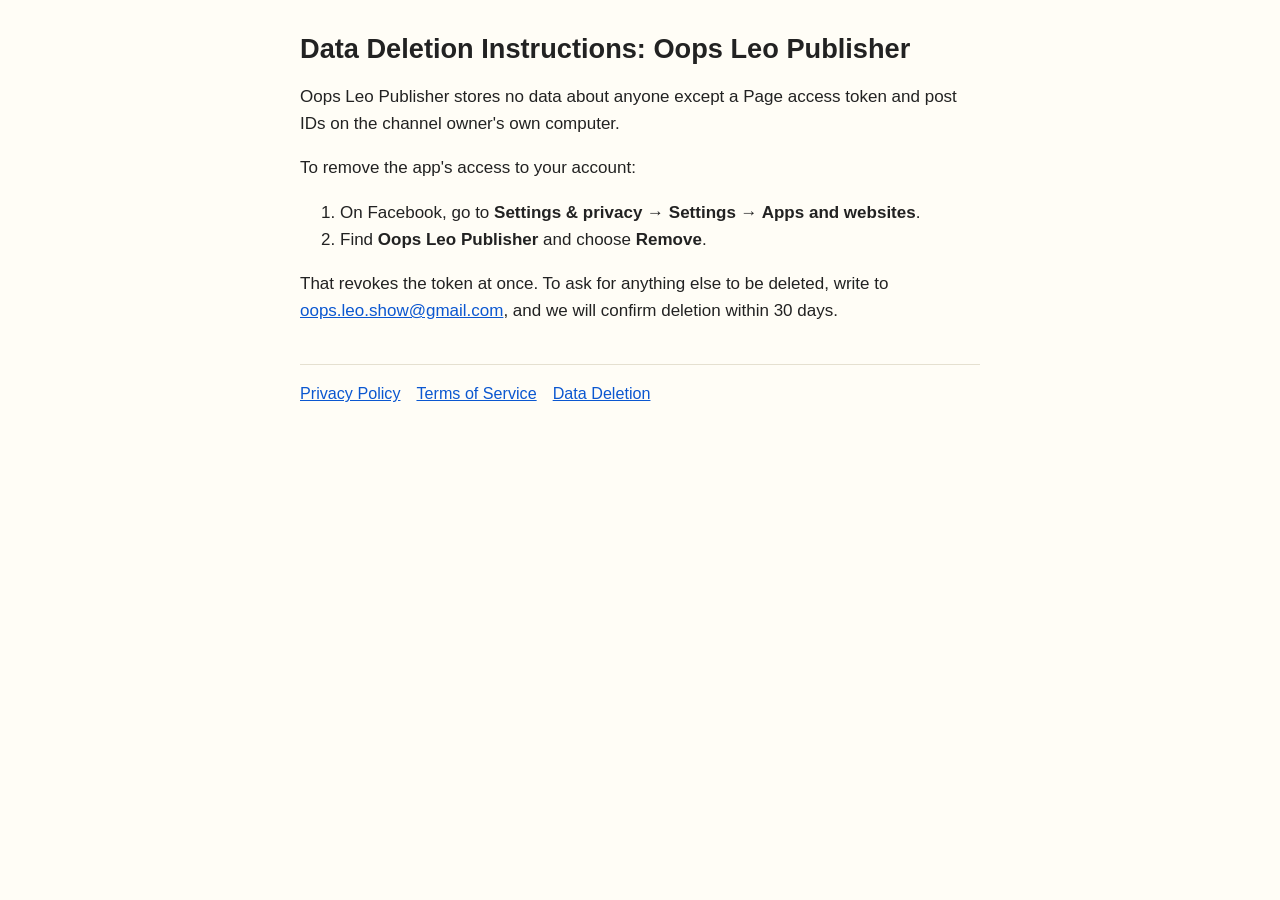
==== data-deletion/index.html @ f8b80c2e "Policy pages for Oops Leo Publisher" ====
<!doctype html>
<html lang="en">
<head>
<meta charset="utf-8">
<meta name="viewport" content="width=device-width, initial-scale=1">
<title>Data Deletion Instructions | Oops Leo Publisher</title>
<style>body{margin:0;background:#fffdf6;color:#222;font:17px/1.6 -apple-system,BlinkMacSystemFont,"Segoe UI",Roboto,sans-serif}
main{max-width:680px;margin:0 auto;padding:32px 16px 48px}h1{font-size:1.6em;line-height:1.25;margin:0 0 4px}
.date{color:#666;margin:0 0 24px}a{color:#0b57d0}nav{margin-top:40px;padding-top:16px;border-top:1px solid #e5e0d0;font-size:.95em}
nav a{margin-right:16px}</style>
</head>
<body><main>
<h1>Data Deletion Instructions: Oops Leo Publisher</h1>
<p>Oops Leo Publisher stores no data about anyone except a Page access token and post IDs on the channel owner's own computer.</p>
<p>To remove the app's access to your account:</p>
<ol><li>On Facebook, go to <strong>Settings &amp; privacy → Settings → Apps and websites</strong>.</li>
<li>Find <strong>Oops Leo Publisher</strong> and choose <strong>Remove</strong>.</li></ol>
<p>That revokes the token at once. To ask for anything else to be deleted, write to <a href="mailto:oops.leo.show@gmail.com">oops.leo.show@gmail.com</a>, and we will confirm deletion within 30 days.</p>
<nav><a href="../privacy/">Privacy Policy</a><a href="../terms/">Terms of Service</a><a href="../data-deletion/">Data Deletion</a></nav>
</main></body>
</html>
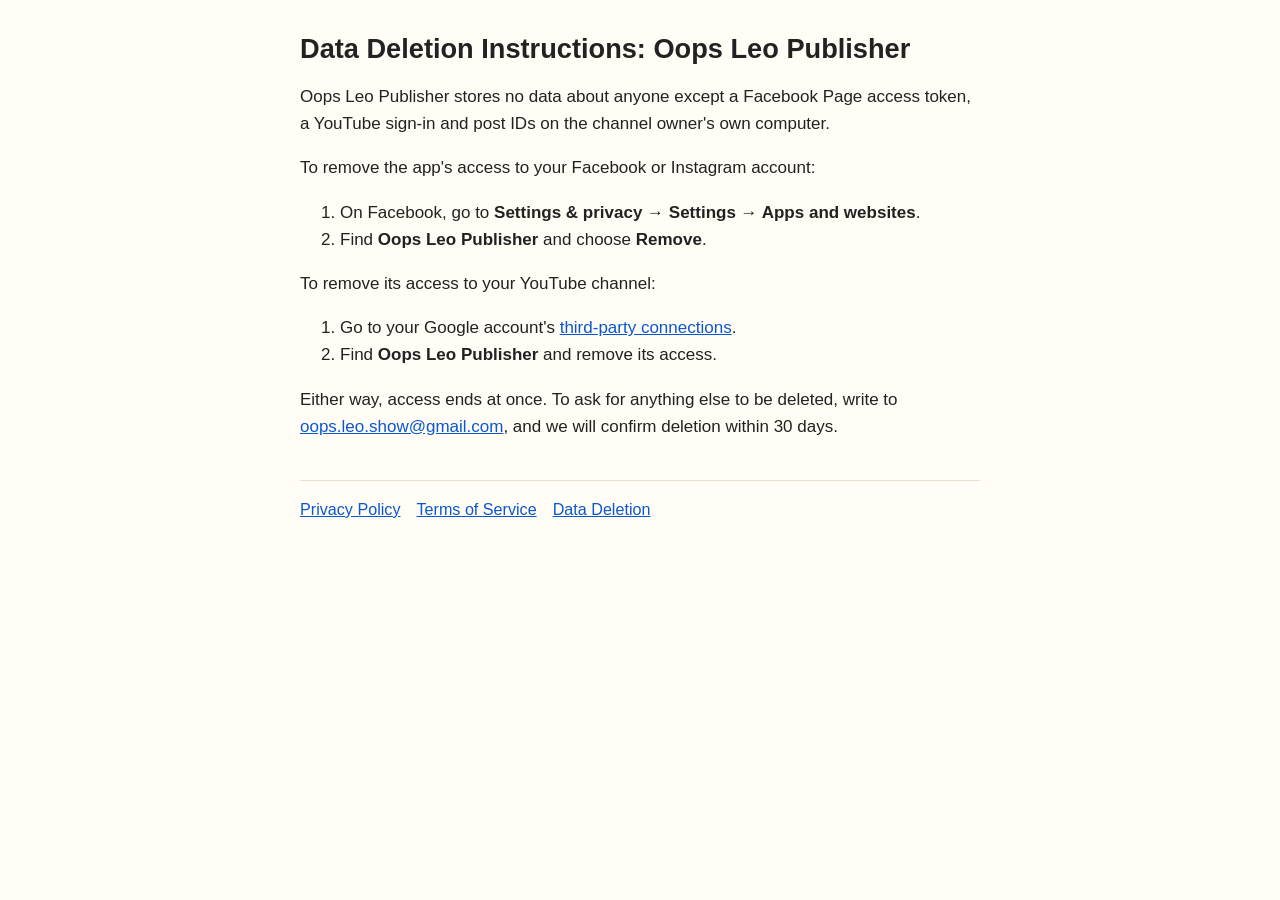
==== commit a2629e94: "Mention YouTube in the privacy, terms and deletion pages Co-Authored-By: Claude Opus 5.5 (1M context" ====
--- a/data-deletion/index.html
+++ b/data-deletion/index.html
@@ -11,11 +11,14 @@
 </head>
 <body><main>
 <h1>Data Deletion Instructions: Oops Leo Publisher</h1>
-<p>Oops Leo Publisher stores no data about anyone except a Page access token and post IDs on the channel owner's own computer.</p>
-<p>To remove the app's access to your account:</p>
+<p>Oops Leo Publisher stores no data about anyone except a Facebook Page access token, a YouTube sign-in and post IDs on the channel owner's own computer.</p>
+<p>To remove the app's access to your Facebook or Instagram account:</p>
 <ol><li>On Facebook, go to <strong>Settings &amp; privacy → Settings → Apps and websites</strong>.</li>
 <li>Find <strong>Oops Leo Publisher</strong> and choose <strong>Remove</strong>.</li></ol>
-<p>That revokes the token at once. To ask for anything else to be deleted, write to <a href="mailto:oops.leo.show@gmail.com">oops.leo.show@gmail.com</a>, and we will confirm deletion within 30 days.</p>
+<p>To remove its access to your YouTube channel:</p>
+<ol><li>Go to your Google account's <a href="https://myaccount.google.com/connections">third-party connections</a>.</li>
+<li>Find <strong>Oops Leo Publisher</strong> and remove its access.</li></ol>
+<p>Either way, access ends at once. To ask for anything else to be deleted, write to <a href="mailto:oops.leo.show@gmail.com">oops.leo.show@gmail.com</a>, and we will confirm deletion within 30 days.</p>
 <nav><a href="../privacy/">Privacy Policy</a><a href="../terms/">Terms of Service</a><a href="../data-deletion/">Data Deletion</a></nav>
 </main></body>
 </html>
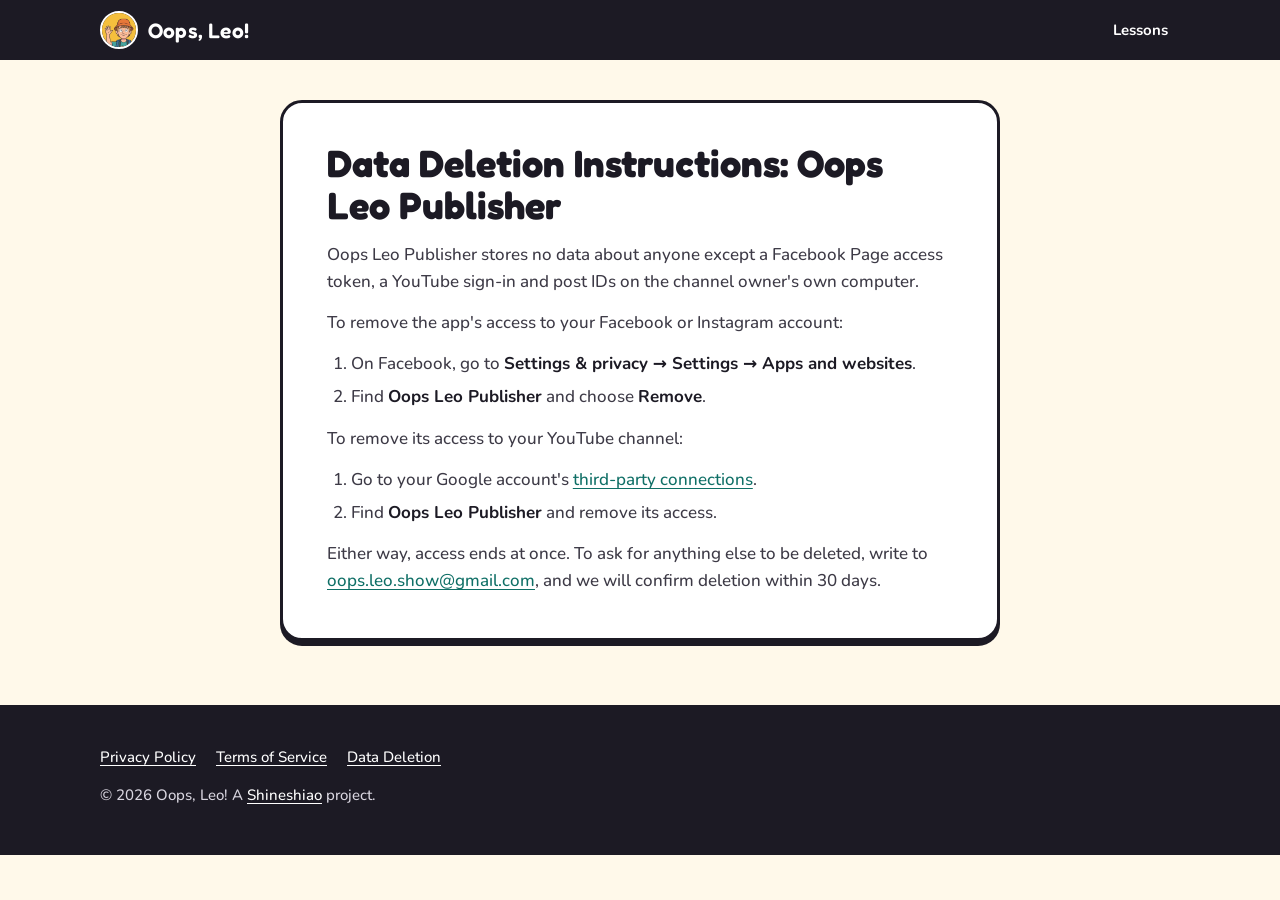
==== commit d710f5e5: "Rebuild the site as the channel's home and link-in-bio page Home page with Leo and Lily, buttons to " ====
--- a/data-deletion/index.html
+++ b/data-deletion/index.html
@@ -1,24 +1,60 @@
 <!doctype html>
 <html lang="en">
 <head>
-<meta charset="utf-8">
-<meta name="viewport" content="width=device-width, initial-scale=1">
-<title>Data Deletion Instructions | Oops Leo Publisher</title>
-<style>body{margin:0;background:#fffdf6;color:#222;font:17px/1.6 -apple-system,BlinkMacSystemFont,"Segoe UI",Roboto,sans-serif}
-main{max-width:680px;margin:0 auto;padding:32px 16px 48px}h1{font-size:1.6em;line-height:1.25;margin:0 0 4px}
-.date{color:#666;margin:0 0 24px}a{color:#0b57d0}nav{margin-top:40px;padding-top:16px;border-top:1px solid #e5e0d0;font-size:.95em}
-nav a{margin-right:16px}</style>
+  <meta charset="utf-8" />
+  <meta name="viewport" content="width=device-width, initial-scale=1" />
+  <title>Data Deletion Instructions | Oops, Leo!</title>
+  <meta name="description" content="Data Deletion Instructions for Oops Leo Publisher, the tool that posts the Oops, Leo! channel's own videos." />
+  <meta name="theme-color" content="#1c1a24" />
+  <link rel="icon" href="../favicon.png" type="image/png" />
+  <link rel="apple-touch-icon" href="../apple-touch-icon.png" />
+  <link rel="preconnect" href="https://fonts.googleapis.com" />
+  <link rel="preconnect" href="https://fonts.gstatic.com" crossorigin />
+  <link rel="stylesheet"
+    href="https://fonts.googleapis.com/css2?family=Fredoka:wght@500;600;700&family=Nunito:wght@500;700&display=swap" />
+  <link rel="stylesheet" href="../styles.css" />
 </head>
-<body><main>
-<h1>Data Deletion Instructions: Oops Leo Publisher</h1>
-<p>Oops Leo Publisher stores no data about anyone except a Facebook Page access token, a YouTube sign-in and post IDs on the channel owner's own computer.</p>
-<p>To remove the app's access to your Facebook or Instagram account:</p>
-<ol><li>On Facebook, go to <strong>Settings &amp; privacy → Settings → Apps and websites</strong>.</li>
-<li>Find <strong>Oops Leo Publisher</strong> and choose <strong>Remove</strong>.</li></ol>
-<p>To remove its access to your YouTube channel:</p>
-<ol><li>Go to your Google account's <a href="https://myaccount.google.com/connections">third-party connections</a>.</li>
-<li>Find <strong>Oops Leo Publisher</strong> and remove its access.</li></ol>
-<p>Either way, access ends at once. To ask for anything else to be deleted, write to <a href="mailto:oops.leo.show@gmail.com">oops.leo.show@gmail.com</a>, and we will confirm deletion within 30 days.</p>
-<nav><a href="../privacy/">Privacy Policy</a><a href="../terms/">Terms of Service</a><a href="../data-deletion/">Data Deletion</a></nav>
-</main></body>
+
+<body>
+  <a class="skip" href="#main">Skip to content</a>
+
+  <header class="top">
+    <div class="wrap">
+      <a class="brand" href="../">
+        <img src="../assets/avatar.webp" width="38" height="38" alt="" />
+        <span>Oops, Leo!</span>
+      </a>
+      <nav aria-label="Main">
+        <a href="../#lessons">Lessons</a>
+      </nav>
+    </div>
+  </header>
+
+  <main id="main" class="doc">
+    <div class="wrap">
+      <article>
+        <h1>Data Deletion Instructions: Oops Leo Publisher</h1>
+        <p>Oops Leo Publisher stores no data about anyone except a Facebook Page access token, a YouTube sign-in and post IDs on the channel owner's own computer.</p>
+        <p>To remove the app's access to your Facebook or Instagram account:</p>
+        <ol><li>On Facebook, go to <strong>Settings &amp; privacy → Settings → Apps and websites</strong>.</li>
+        <li>Find <strong>Oops Leo Publisher</strong> and choose <strong>Remove</strong>.</li></ol>
+        <p>To remove its access to your YouTube channel:</p>
+        <ol><li>Go to your Google account's <a href="https://myaccount.google.com/connections">third-party connections</a>.</li>
+        <li>Find <strong>Oops Leo Publisher</strong> and remove its access.</li></ol>
+        <p>Either way, access ends at once. To ask for anything else to be deleted, write to <a href="mailto:oops.leo.show@gmail.com">oops.leo.show@gmail.com</a>, and we will confirm deletion within 30 days.</p>
+      </article>
+    </div>
+  </main>
+
+  <footer class="foot">
+    <div class="wrap">
+      <ul class="foot-links">
+        <li><a href="../privacy/">Privacy Policy</a></li>
+        <li><a href="../terms/">Terms of Service</a></li>
+        <li><a href="../data-deletion/">Data Deletion</a></li>
+      </ul>
+      <p>&copy; 2026 Oops, Leo! A <a href="https://shineshiao.com">Shineshiao</a> project.</p>
+    </div>
+  </footer>
+</body>
 </html>
--- a/styles.css
+++ b/styles.css
@@ -0,0 +1,377 @@
+/* Oops, Leo! — the colours of the videos: mustard sunburst, sky blue,
+   teal and orange labels, thick ink outlines and white sticker edges. */
+
+:root {
+  --ink: #1c1a24;
+  --body: #3d3a46;
+  --muted: #5f5b68;
+  --paper: #fff9ea;
+  --surface: #ffffff;
+  --line: #eadfc4;
+
+  --sun: #f5be3d;
+  --sun-light: #fcd66e;
+  --mustard: #f2c230;
+  --orange: #f28c28;
+  --teal: #2bb5a8;
+  --teal-ink: #0f6f66;   /* teal dark enough for white text and for text on white */
+  --sky: #7fc8f1;
+  --sky-light: #aadcf8;
+
+  --display: "Fredoka", "Arial Rounded MT Bold", "Arial Rounded", system-ui, sans-serif;
+  --sans: "Nunito", system-ui, -apple-system, "Segoe UI", Roboto, sans-serif;
+  --radius: 22px;
+  --pop: 0 5px 0 var(--ink);
+
+  color-scheme: light;
+}
+
+*, *::before, *::after { box-sizing: border-box; }
+* { margin: 0; }
+html { -webkit-text-size-adjust: 100%; scroll-behavior: smooth; }
+@media (prefers-reduced-motion: reduce) { html { scroll-behavior: auto; } }
+
+body {
+  background: var(--paper);
+  color: var(--body);
+  font: 500 17px/1.6 var(--sans);
+  overflow-x: hidden;
+}
+
+img { display: block; max-width: 100%; height: auto; }
+a { color: var(--teal-ink); text-underline-offset: 3px; }
+:focus-visible { outline: 3px solid var(--orange); outline-offset: 3px; border-radius: 6px; }
+
+.wrap { width: min(1080px, 100% - 32px); margin-inline: auto; }
+
+.skip {
+  position: absolute; left: 12px; top: -60px; z-index: 10;
+  padding: 10px 16px; border-radius: 12px;
+  background: var(--ink); color: #fff; font-weight: 700; text-decoration: none;
+}
+.skip:focus { top: 12px; }
+
+/* ---------- Top bar ---------- */
+
+.top {
+  position: relative; z-index: 2;
+  background: var(--ink);
+  color: #fff;
+}
+.top .wrap { display: flex; align-items: center; justify-content: space-between; gap: 12px; min-height: 60px; }
+.brand { display: flex; align-items: center; gap: 10px; color: #fff; text-decoration: none; }
+.brand img { width: 38px; height: 38px; border-radius: 50%; border: 2px solid #fff; }
+.brand span { font: 600 21px/1 var(--display); letter-spacing: 0.01em; }
+.top nav { display: flex; gap: 4px; }
+.top nav a {
+  padding: 8px 12px; border-radius: 999px;
+  color: #fff; font-weight: 700; font-size: 15px; text-decoration: none;
+}
+.top nav a:hover { background: rgb(255 255 255 / 0.14); }
+
+/* ---------- Hero: the sunburst of the videos ---------- */
+
+.hero {
+  position: relative;
+  overflow: hidden;
+  background:
+    radial-gradient(circle at 50% 38%, rgb(255 244 200 / 0.75), transparent 46%),
+    repeating-conic-gradient(from 0deg at 50% 38%, var(--sun) 0deg 7.5deg, var(--sun-light) 7.5deg 15deg);
+  border-bottom: 4px solid var(--ink);
+}
+
+.hero-inner {
+  display: grid;
+  grid-template-columns: 1fr 1fr;
+  grid-template-areas: "copy copy" "leo lily";
+  align-items: end;
+  gap: 8px 0;
+  padding-top: 40px;
+}
+
+.hero-copy { grid-area: copy; text-align: center; padding-bottom: 8px; }
+
+.pill {
+  display: inline-block;
+  padding: 7px 16px;
+  border: 3px solid var(--ink);
+  border-radius: 999px;
+  background: var(--teal-ink);
+  color: #fff;
+  font: 600 14px/1 var(--display);
+  letter-spacing: 0.08em;
+  text-transform: uppercase;
+}
+
+.title {
+  margin-top: 14px;
+  color: #fff;
+  font: 700 clamp(56px, 14.5vw, 100px)/0.98 var(--display);
+  white-space: nowrap;
+  letter-spacing: 0.01em;
+  -webkit-text-stroke: 0.13em var(--ink);
+  paint-order: stroke fill;
+  text-shadow: 0 0.09em 0 var(--orange);
+}
+
+.tagline {
+  display: inline-block;
+  margin-top: 18px;
+  padding: 8px 20px;
+  border: 3px solid var(--ink);
+  border-radius: 999px;
+  background: #fff;
+  color: var(--ink);
+  font: 600 clamp(17px, 4.4vw, 22px)/1.3 var(--display);
+}
+
+.lead {
+  max-width: 34em;
+  margin: 16px auto 0;
+  color: var(--ink);
+  font-weight: 600;
+}
+
+/* Follow buttons: the link-in-bio part */
+.follow {
+  display: grid;
+  gap: 12px;
+  max-width: 460px;
+  margin: 26px auto 0;
+  padding: 0;
+  list-style: none;
+}
+
+.follow a {
+  display: flex;
+  align-items: center;
+  gap: 14px;
+  padding: 13px 18px;
+  border: 3px solid var(--ink);
+  border-radius: 18px;
+  background: #fff;
+  box-shadow: var(--pop);
+  color: var(--ink);
+  font: 600 19px/1.1 var(--display);
+  text-align: left;
+  text-decoration: none;
+  transition: transform 0.12s ease, box-shadow 0.12s ease;
+}
+.follow a:hover { transform: translateY(-2px); box-shadow: 0 7px 0 var(--ink); }
+.follow a:active { transform: translateY(3px); box-shadow: 0 2px 0 var(--ink); }
+.follow small { display: block; margin-top: 3px; color: var(--muted); font: 600 14px/1.2 var(--sans); }
+.follow .go { margin-left: auto; font-size: 22px; }
+
+.icon {
+  flex: none;
+  display: grid;
+  place-items: center;
+  width: 42px;
+  height: 42px;
+  border-radius: 12px;
+  color: #fff;
+}
+.icon svg { width: 24px; height: 24px; }
+.i-youtube { background: #e62117; }
+.i-tiktok { background: var(--ink); }
+.i-instagram { background: linear-gradient(45deg, #f9a03f, #e1306c 50%, #833ab4); }
+.i-facebook { background: #1877f2; }
+
+.hero-leo, .hero-lily { height: 210px; width: auto; justify-self: center; margin-bottom: -6px; }
+.hero-leo { grid-area: leo; }
+.hero-lily { grid-area: lily; }
+
+@media (min-width: 900px) {
+  .hero-inner {
+    grid-template-columns: 1fr minmax(0, 600px) 1fr;
+    grid-template-areas: "leo copy lily";
+    padding-top: 56px;
+  }
+  .hero-copy { padding-bottom: 56px; }
+  .hero-leo, .hero-lily { height: 440px; }
+  .hero-leo { justify-self: start; }
+  .hero-lily { justify-self: end; }
+}
+
+/* ---------- Sections ---------- */
+
+.section { padding: 64px 0; }
+.section-sky {
+  background: linear-gradient(var(--sky-light), #d7eefc);
+  border-block: 4px solid var(--ink);
+}
+
+.kicker {
+  color: var(--teal-ink);
+  font: 600 15px/1 var(--display);
+  letter-spacing: 0.1em;
+  text-transform: uppercase;
+}
+
+.section h2 {
+  margin-top: 8px;
+  color: var(--ink);
+  font: 700 clamp(32px, 6vw, 46px)/1.05 var(--display);
+}
+
+.intro { max-width: 40em; margin-top: 12px; }
+
+/* Lessons */
+.lessons {
+  display: grid;
+  grid-template-columns: repeat(2, minmax(0, 1fr));
+  gap: 16px;
+  margin-top: 28px;
+  padding: 0;
+  list-style: none;
+}
+@media (min-width: 700px) { .lessons { grid-template-columns: repeat(4, minmax(0, 1fr)); gap: 22px; } }
+
+.lesson a {
+  display: block;
+  height: 100%;
+  overflow: hidden;
+  border: 3px solid var(--ink);
+  border-radius: var(--radius);
+  background: #fff;
+  box-shadow: var(--pop);
+  color: var(--ink);
+  text-decoration: none;
+  transition: transform 0.12s ease;
+}
+.lesson a:hover { transform: translateY(-3px) rotate(-0.6deg); }
+.lesson img { width: 100%; aspect-ratio: 9 / 16; object-fit: cover; border-bottom: 3px solid var(--ink); }
+.lesson .meta { display: block; padding: 10px 12px 12px; }
+.lesson .day { display: block; color: var(--muted); font: 700 13px/1.2 var(--sans); text-transform: uppercase; letter-spacing: 0.06em; }
+.lesson .name { display: block; margin-top: 3px; font: 600 18px/1.2 var(--display); }
+
+.lesson { position: relative; }
+.lesson .soon {
+  position: absolute; top: 10px; left: 10px;
+  padding: 5px 11px;
+  border: 2px solid var(--ink);
+  border-radius: 999px;
+  background: var(--orange);
+  color: var(--ink);
+  font: 600 13px/1 var(--display);
+}
+.lesson .soon[hidden] { display: none; }
+
+.more { margin-top: 26px; }
+
+.btn {
+  display: inline-flex;
+  align-items: center;
+  gap: 10px;
+  padding: 13px 22px;
+  border: 3px solid var(--ink);
+  border-radius: 999px;
+  background: var(--mustard);
+  box-shadow: var(--pop);
+  color: var(--ink);
+  font: 600 18px/1 var(--display);
+  text-decoration: none;
+}
+.btn:hover { background: var(--sun-light); }
+
+/* Meet the cast */
+.cast { display: grid; gap: 22px; margin-top: 28px; }
+@media (min-width: 760px) { .cast { grid-template-columns: 1fr 1fr; } }
+
+.person {
+  display: grid;
+  grid-template-columns: 120px 1fr;
+  align-items: end;
+  gap: 18px;
+  padding: 22px 22px 0;
+  overflow: hidden;
+  border: 3px solid var(--ink);
+  border-radius: var(--radius);
+  background: #fff;
+  box-shadow: var(--pop);
+}
+.person img { width: 120px; height: auto; margin-bottom: -40px; }
+.person div { padding-bottom: 22px; align-self: center; }
+.person h3 { color: var(--ink); font: 700 30px/1 var(--display); }
+.person .role {
+  display: inline-block;
+  margin: 8px 0 10px;
+  padding: 4px 12px;
+  border-radius: 999px;
+  font: 600 14px/1.2 var(--display);
+}
+.person-leo .role { background: var(--teal-ink); color: #fff; }
+.person-lily .role { background: var(--mustard); color: var(--ink); }
+
+/* How a video works */
+.steps {
+  display: grid;
+  gap: 18px;
+  margin-top: 28px;
+  padding: 0;
+  list-style: none;
+  counter-reset: step;
+}
+@media (min-width: 760px) { .steps { grid-template-columns: repeat(3, 1fr); } }
+
+.steps li {
+  padding: 22px;
+  border: 3px solid var(--ink);
+  border-radius: var(--radius);
+  background: #fff;
+  box-shadow: var(--pop);
+}
+.steps li::before {
+  counter-increment: step;
+  content: counter(step);
+  display: grid;
+  place-items: center;
+  width: 44px;
+  height: 44px;
+  margin-bottom: 12px;
+  border: 3px solid var(--ink);
+  border-radius: 50%;
+  background: var(--sun);
+  color: var(--ink);
+  font: 700 22px/1 var(--display);
+}
+.steps h3 { color: var(--ink); font: 700 22px/1.15 var(--display); }
+.steps p { margin-top: 6px; }
+
+/* ---------- Footer ---------- */
+
+.foot {
+  padding: 40px 0 48px;
+  background: var(--ink);
+  color: #d9d6e0;
+  font-size: 15px;
+}
+.foot a { color: #fff; }
+.foot .wrap { display: grid; gap: 14px; }
+.foot-links { display: flex; flex-wrap: wrap; gap: 8px 20px; padding: 0; list-style: none; }
+.foot-name { color: #fff; font: 700 24px/1 var(--display); }
+
+/* ---------- Policy pages ---------- */
+
+.doc { padding: 40px 0 64px; }
+.doc article {
+  max-width: 720px;
+  margin-inline: auto;
+  padding: 28px 22px 32px;
+  border: 3px solid var(--ink);
+  border-radius: var(--radius);
+  background: #fff;
+  box-shadow: var(--pop);
+}
+@media (min-width: 640px) { .doc article { padding: 40px 44px 44px; } }
+.doc h1 { color: var(--ink); font: 700 clamp(28px, 6vw, 38px)/1.1 var(--display); }
+.doc .date { margin: 8px 0 22px; color: var(--muted); font-size: 15px; }
+.doc p, .doc ol { margin-top: 14px; }
+.doc ol { padding-left: 1.4em; }
+.doc li + li { margin-top: 6px; }
+.doc strong { color: var(--ink); }
+
+.notfound { padding: 72px 0 96px; text-align: center; }
+.notfound img { width: 150px; margin: 0 auto 18px; }
+.notfound h1 { color: var(--ink); font: 700 44px/1.05 var(--display); }
+.notfound p { margin: 12px 0 24px; }
